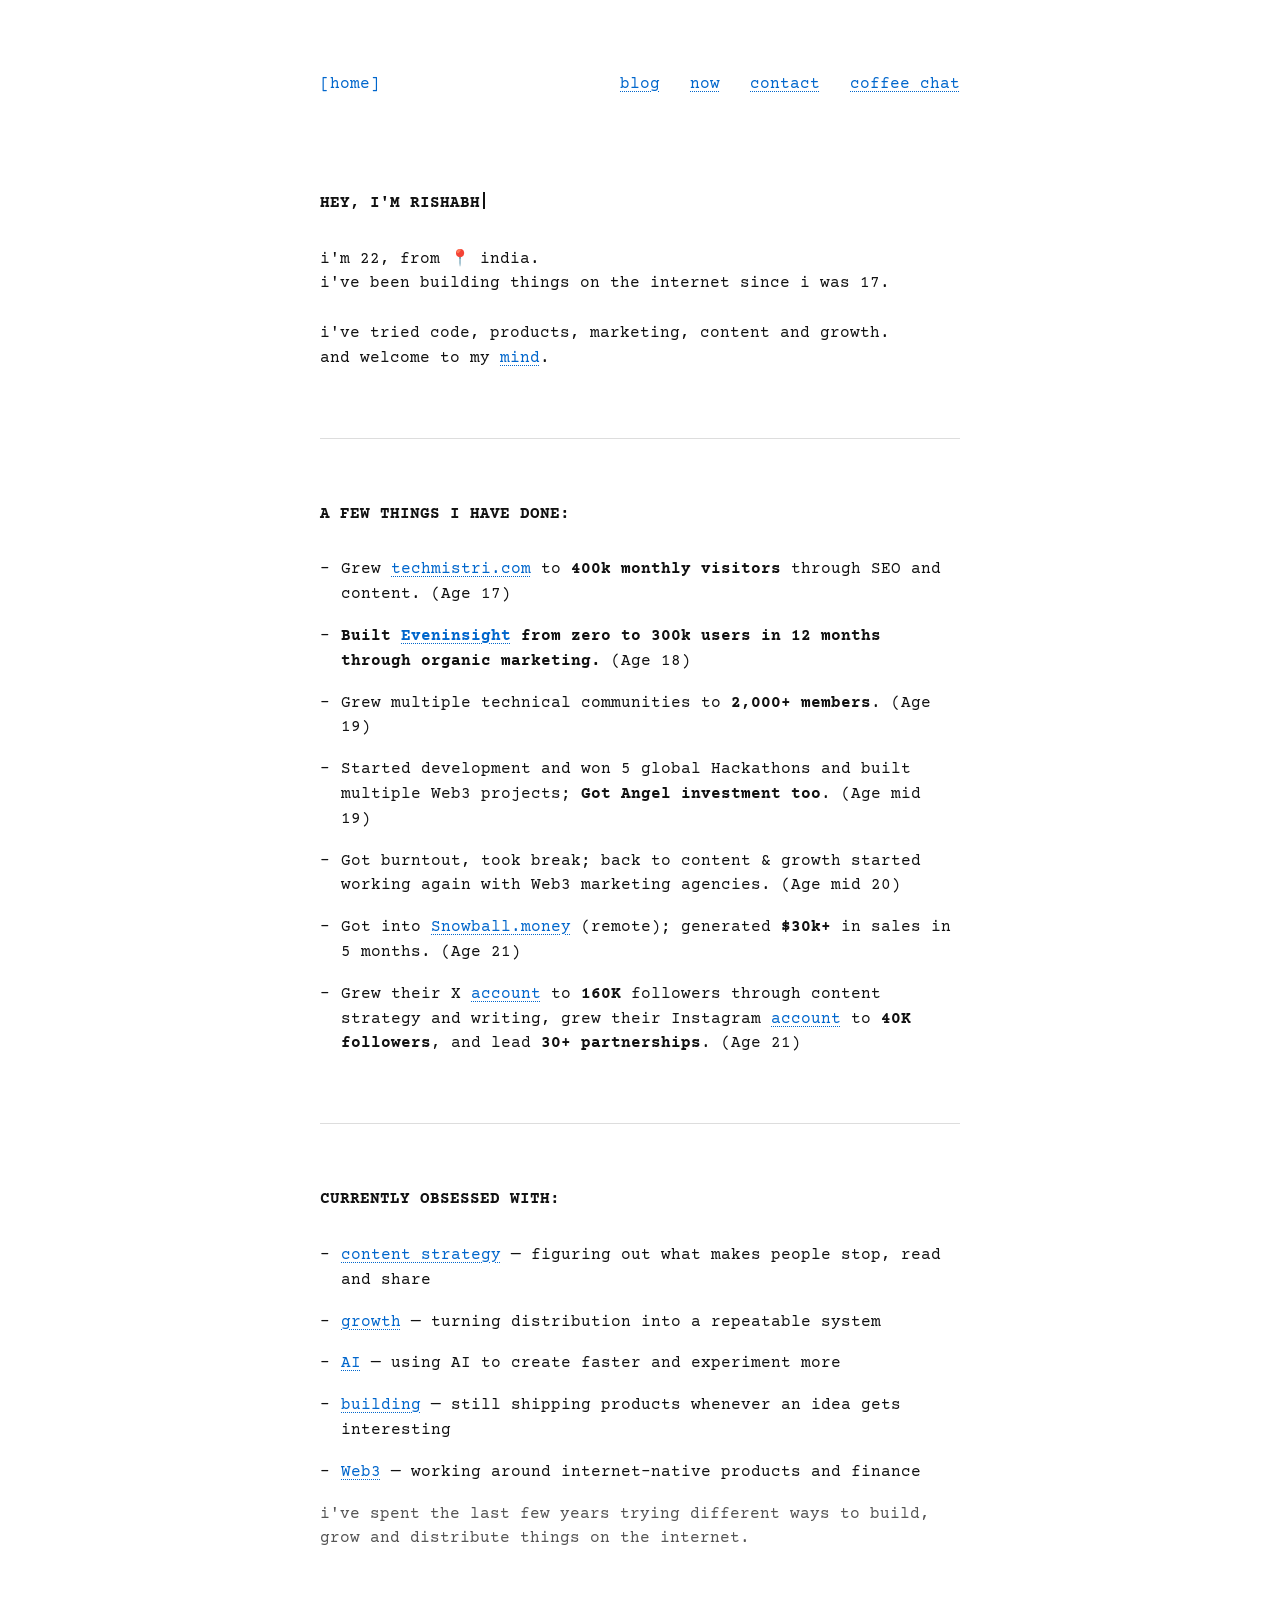
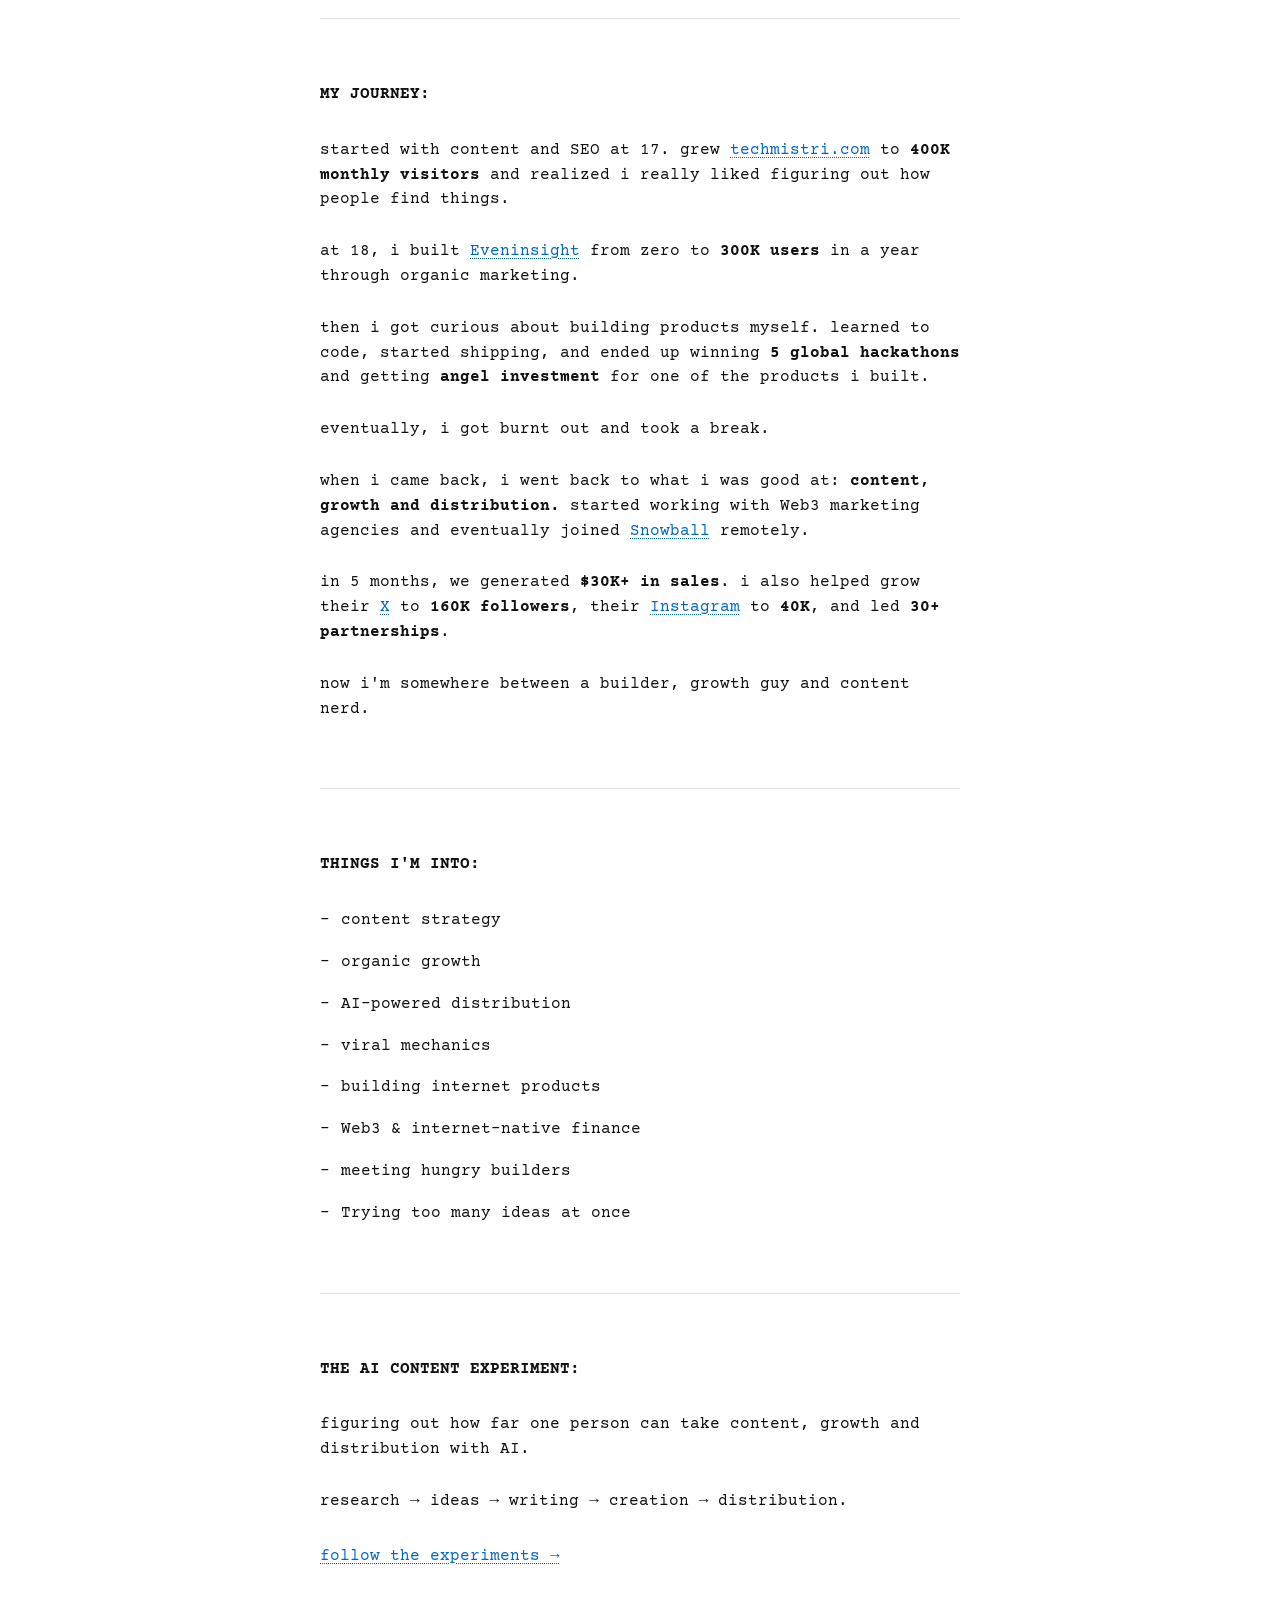
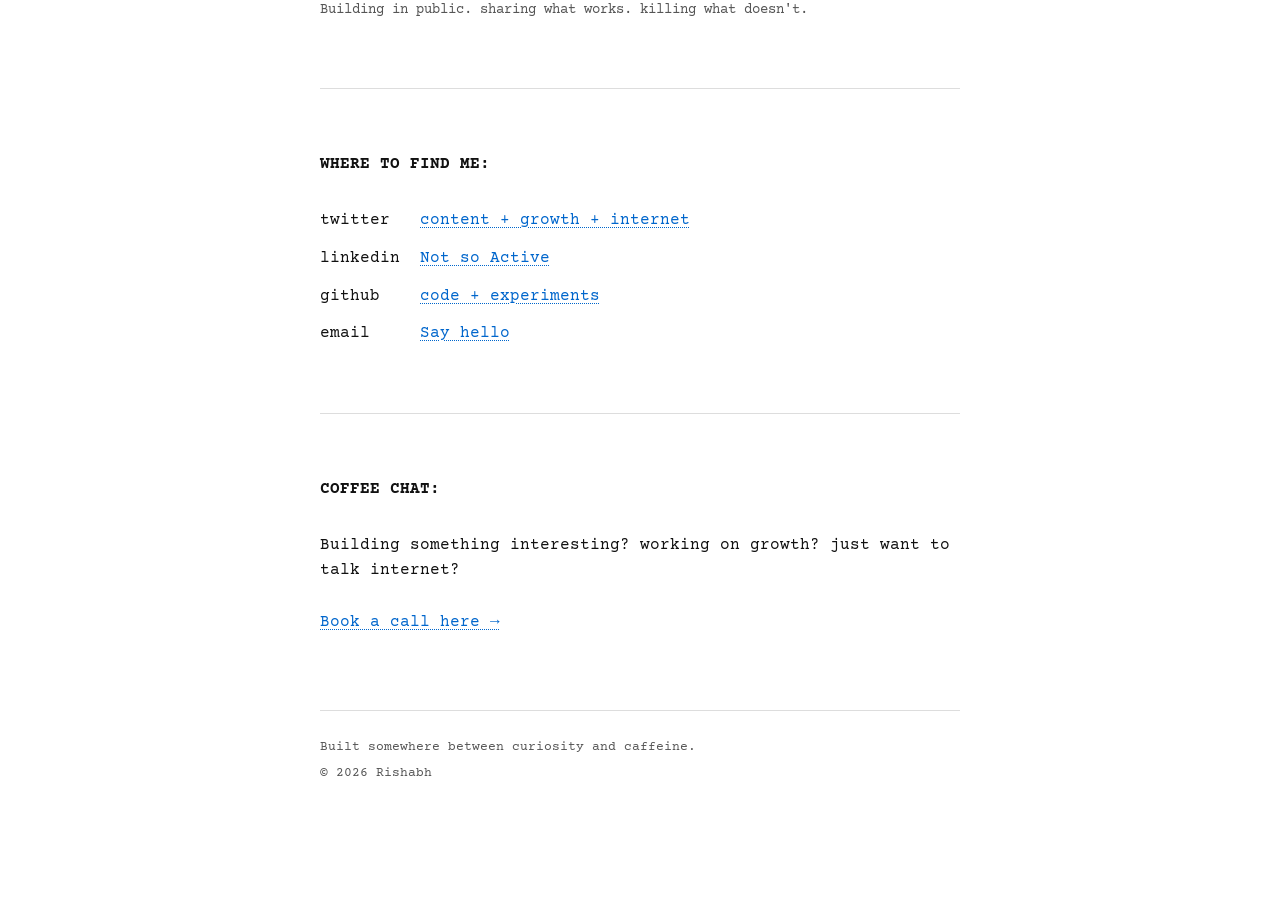
==== index.html @ 02ad77c5 "Initial commit: personal site with blog and contact pages. Co-authored-by: Cursor <cursoragent@curso" ====
<!DOCTYPE html>
<html lang="en">
<head>
  <meta charset="UTF-8">
  <meta name="viewport" content="width=device-width, initial-scale=1.0">
  <title>Rishabh — Internet Experiments</title>
  <meta name="description" content="Rishabh's corner of the internet — growth, content, AI, Web3 and building.">
  <link rel="preconnect" href="https://fonts.googleapis.com">
  <link rel="preconnect" href="https://fonts.gstatic.com" crossorigin>
  <link href="https://fonts.googleapis.com/css2?family=Courier+Prime:wght@400;700&display=swap" rel="stylesheet">
  <link rel="stylesheet" href="style.css">
</head>
<body>
<div class="page">
  <header class="navbar">
    <a href="index.html" class="home-link">[home]</a>
    <nav class="navigation">
      <a href="blog.html">blog</a>
      <a href="#now">now</a>
      <a href="./contact.html">contact</a>
      <a href="https://calendly.com/rg6367229/30min">coffee chat</a>
    </nav>
  </header>

  <main>
    <section class="hero">
      <h1>HEY, I'M RISHABH<span class="cursor"></span></h1>
      <div class="intro">
        <p>i'm <span id="age"></span>, from 📍 india.</p>
        <p>i've been building things on the internet since i was 17.</p>
<br>
        <p>i've tried code, products, marketing, content and growth.</p>
        <p>and welcome to my <a href="#journey">mind</a>.</p>
      </div>
    </section>
    <hr>
    <section class="section">
      <h2>A FEW THINGS I HAVE DONE:</h2>
      <ul>
        <li>Grew <a href="https://techmistri.com" target="_blank" rel="noopener noreferrer">techmistri.com</a> to <strong>400k monthly visitors</strong> through SEO and content. (Age 17)</li>
        <li><strong>Built <a href="https://eveninsight.com" target="_blank" rel="noopener noreferrer">Eveninsight</a> from zero to 300k users in 12 months through organic marketing.</strong> (Age 18)</li>
        <li>Grew multiple technical communities to <strong>2,000+ members</strong>. (Age 19)</li>
        <li>Started development and won 5 global Hackathons and built multiple Web3 projects; <strong>Got Angel investment too</strong>. (Age mid 19)</li>
        <li>Got burntout, took break; back to content &amp; growth started working again with Web3 marketing agencies. (Age mid 20)</li>
        <li>Got into <a href="https://snowball.money" target="_blank" rel="noopener noreferrer">Snowball.money</a> (remote); generated <strong>$30k+</strong> in sales in 5 months. (Age 21)</li>
        <li>Grew their X <a href="https://x.com/snowball_money" target="_blank" rel="noopener noreferrer">account</a> to <strong>160K</strong> followers through content strategy and writing, grew their Instagram <a href="https://www.instagram.com/snowball.money/" target="_blank" rel="noopener noreferrer">account</a> to <strong>40K followers</strong>, and lead <strong>30+ partnerships</strong>. (Age 21)</li>
      </ul>
    </section>
    <hr>
    <section class="section" id="now">
      <h2>CURRENTLY OBSESSED WITH:</h2>
      <ul>
        <li><a href="#">content strategy</a> — figuring out what makes people stop, read and share</li>
        <li><a href="#">growth</a> — turning distribution into a repeatable system</li>
        <li><a href="#">AI</a> — using AI to create faster and experiment more</li>
        <li><a href="#">building</a> — still shipping products whenever an idea gets interesting</li>
        <li><a href="#">Web3</a> — working around internet-native products and finance</li>
      </ul>
      <p class="muted">i've spent the last few years trying different ways to build, grow and distribute things on the internet.</p>
    </section>
    <hr>
    <section class="section" id="journey">
      <h2>MY JOURNEY:</h2>
      <div class="journey">
        <p>started with content and SEO at 17. grew <a href="https://techmistri.com" target="_blank" rel="noopener noreferrer">techmistri.com</a> to <strong>400K monthly visitors</strong> and realized i really liked figuring out how people find things.</p>
        <p>at 18, i built <a href="https://eveninsight.com" target="_blank" rel="noopener noreferrer">Eveninsight</a> from zero to <strong>300K users</strong> in a year through organic marketing.</p>
        <p>then i got curious about building products myself. learned to code, started shipping, and ended up winning <strong>5 global hackathons</strong> and getting <strong>angel investment</strong> for one of the products i built.</p>
        <p>eventually, i got burnt out and took a break.</p>
        <p>when i came back, i went back to what i was good at: <strong>content, growth and distribution.</strong> started working with Web3 marketing agencies and eventually joined <a href="https://snowball.money" target="_blank" rel="noopener noreferrer">Snowball</a> remotely.</p>
        <p>in 5 months, we generated <strong>$30K+ in sales</strong>. i also helped grow their <a href="https://x.com/snowball_money" target="_blank" rel="noopener noreferrer">X</a> to <strong>160K followers</strong>, their <a href="https://www.instagram.com/snowball.money/" target="_blank" rel="noopener noreferrer">Instagram</a> to <strong>40K</strong>, and led <strong>30+ partnerships</strong>.</p>
        <p>now i'm somewhere between a builder, growth guy and content nerd.</p>
      </div>
    </section>

    <hr>

    <section class="section">
      <h2>THINGS I'M INTO:</h2>
      <ul>
        <li>content strategy</li>
        <li>organic growth</li>
        <li>AI-powered distribution</li>
        <li>viral mechanics</li>
        <li>building internet products</li>
        <li>Web3 &amp; internet-native finance</li>
        <li>meeting hungry builders</li>
        <li>Trying too many ideas at once</li>
      </ul>
    </section>
    <hr>
    <section class="section pipeline">
      <h2>THE AI CONTENT EXPERIMENT:</h2>
      <p>figuring out how far one person can take content, growth and distribution with AI.</p>
      <p>research → ideas → writing → creation → distribution.</p>
      <a href="blog.html" class="big-link">follow the experiments →</a>
      <p class="small-text">Building in public. sharing what works. killing what doesn't.</p>
    </section>

    <hr>

    <section class="section" id="contact">
      <h2>WHERE TO FIND ME:</h2>
      <div class="social-list">
        <div class="social-row"><span class="social-platform">twitter</span><a href="https://x.com/ExplorerRishabh" target="_blank" rel="noopener noreferrer">content + growth + internet</a></div>
        <div class="social-row"><span class="social-platform">linkedin</span><a href="https://www.linkedin.com/in/rishabh-gupta-b09660242/" target="_blank" rel="noopener noreferrer">Not so Active</a></div>
        <div class="social-row"><span class="social-platform">github</span><a href="https://github.com/rishabhguptareal" target="_blank" rel="noopener noreferrer">code + experiments</a></div>
        <div class="social-row"><span class="social-platform">email</span><a href="mailto:rg6367229@gmail.com">Say hello</a></div>
      </div>
    </section>
<hr>
    <section class="section" id="chat">
      <h2>COFFEE CHAT:</h2>
      <p>Building something interesting? working on growth? just want to talk internet?</p>
      <p><a href="https://calendly.com/rg6367229/30min">Book a call here →</a></p>
    </section>

    <footer>
      <p>Built somewhere between curiosity and caffeine.</p>
      <p>© <span id="year"></span> Rishabh</p>
    </footer>
  </main>
</div>
<script src="script.js"></script>
</body>
</html>
---- style.css ----
*{box-sizing:border-box}html{scroll-behavior:smooth}body{margin:0;background:#fff;color:#111;font-family:"Courier Prime","Courier New",monospace;font-size:16px;line-height:1.55;-webkit-font-smoothing:antialiased}.page{width:100%;max-width:680px;margin:0 auto;padding:72px 20px 120px}a{color:#06c;text-decoration-line:underline;text-decoration-style:dotted;text-decoration-thickness:1px;text-underline-offset:3px;cursor:pointer}a:hover{color:#004999;text-decoration-style:solid}.navbar{display:flex;align-items:center;justify-content:space-between;margin-bottom:94px;font-size:16px}.home-link{text-decoration:none}.navigation{display:flex;align-items:center;gap:30px}.navigation a{white-space:nowrap}h1,h2{margin:0;font-size:16px;font-weight:700;line-height:1.55}h1{margin-bottom:31px}h2{margin-bottom:31px}.hero{margin-bottom:67px}.intro p{margin:0}.cursor{display:inline-block;width:2px;height:17px;margin-left:3px;background:#111;vertical-align:-2px;animation:blink 1s steps(1) infinite}@keyframes blink{0%,49%{opacity:1}50%,100%{opacity:0}}.section{margin-top:63px}.section:first-of-type{margin-top:0}ul{margin:0;padding:0;list-style:none}li{position:relative;margin-bottom:17px;padding-left:21px}li::before{content:"-";position:absolute;left:0;top:0}p{margin-top:0;margin-bottom:27px}strong{font-weight:700}.muted,.small-text{color:#555}.small-text{font-size:14px}.journey p{margin-bottom:27px}hr{width:100%;height:1px;margin:67px 0 0;border:0;background:#ddd}.pipeline p{max-width:650px}.big-link{display:inline-block;margin-top:3px;margin-bottom:31px}.social-list{display:flex;flex-direction:column;gap:13px}.social-row{display:flex;align-items:baseline;gap:12px}.social-platform{flex:0 0 88px}footer{margin-top:76px;padding-top:26px;border-top:1px solid #ddd;color:#555;font-size:13px}footer p{margin-bottom:5px}.blog-hero{margin-bottom:75px}.posts{display:flex;flex-direction:column;gap:48px}.post-card h2{margin-bottom:8px}.post-card h2 a{text-decoration-style:solid}.post-summary{color:#555;margin-bottom:8px}.post-date{font-size:13px;color:#777;margin-bottom:10px}.read-link{font-size:14px}.article-header{margin-bottom:60px}.article-title{font-size:20px;line-height:1.4;margin-bottom:16px}.article-summary{color:#555;margin-bottom:12px}.article-date{font-size:13px;color:#777}.article-content h2{margin-top:52px;margin-bottom:26px;font-size:16px;text-transform:none}.article-content p{margin-bottom:27px}.article-content blockquote{margin:32px 0;padding-left:20px;border-left:1px solid #bbb}.article-content hr{margin:45px 0}.article-content ul{margin:20px 0 30px}.article-content li{margin-bottom:18px}.resource-list{list-style:none;padding:0}.resource-list li{padding-left:0;margin-bottom:24px}.resource-list li:before{display:none}.resource-title{display:block;margin-bottom:4px}.resource-url{font-size:13px}.end-note{margin-top:50px;font-style:italic}@media(max-width:700px){body{font-size:15px}.page{padding:35px 18px 80px}.navbar{margin-bottom:67px;align-items:flex-start}.navigation{gap:13px;flex-wrap:wrap;justify-content:flex-end;max-width:260px}.navigation a{font-size:14px}h1,h2{font-size:15px}.section{margin-top:52px}hr{margin-top:52px}.social-row{flex-direction:column;gap:0}.social-platform{flex:auto}.article-title{font-size:18px}}@media(max-width:430px){.page{padding:28px 16px 70px}.navbar{display:block;margin-bottom:55px}.home-link{display:block;margin-bottom:18px}.navigation{justify-content:flex-start;max-width:none}.navigation a{font-size:14px}}
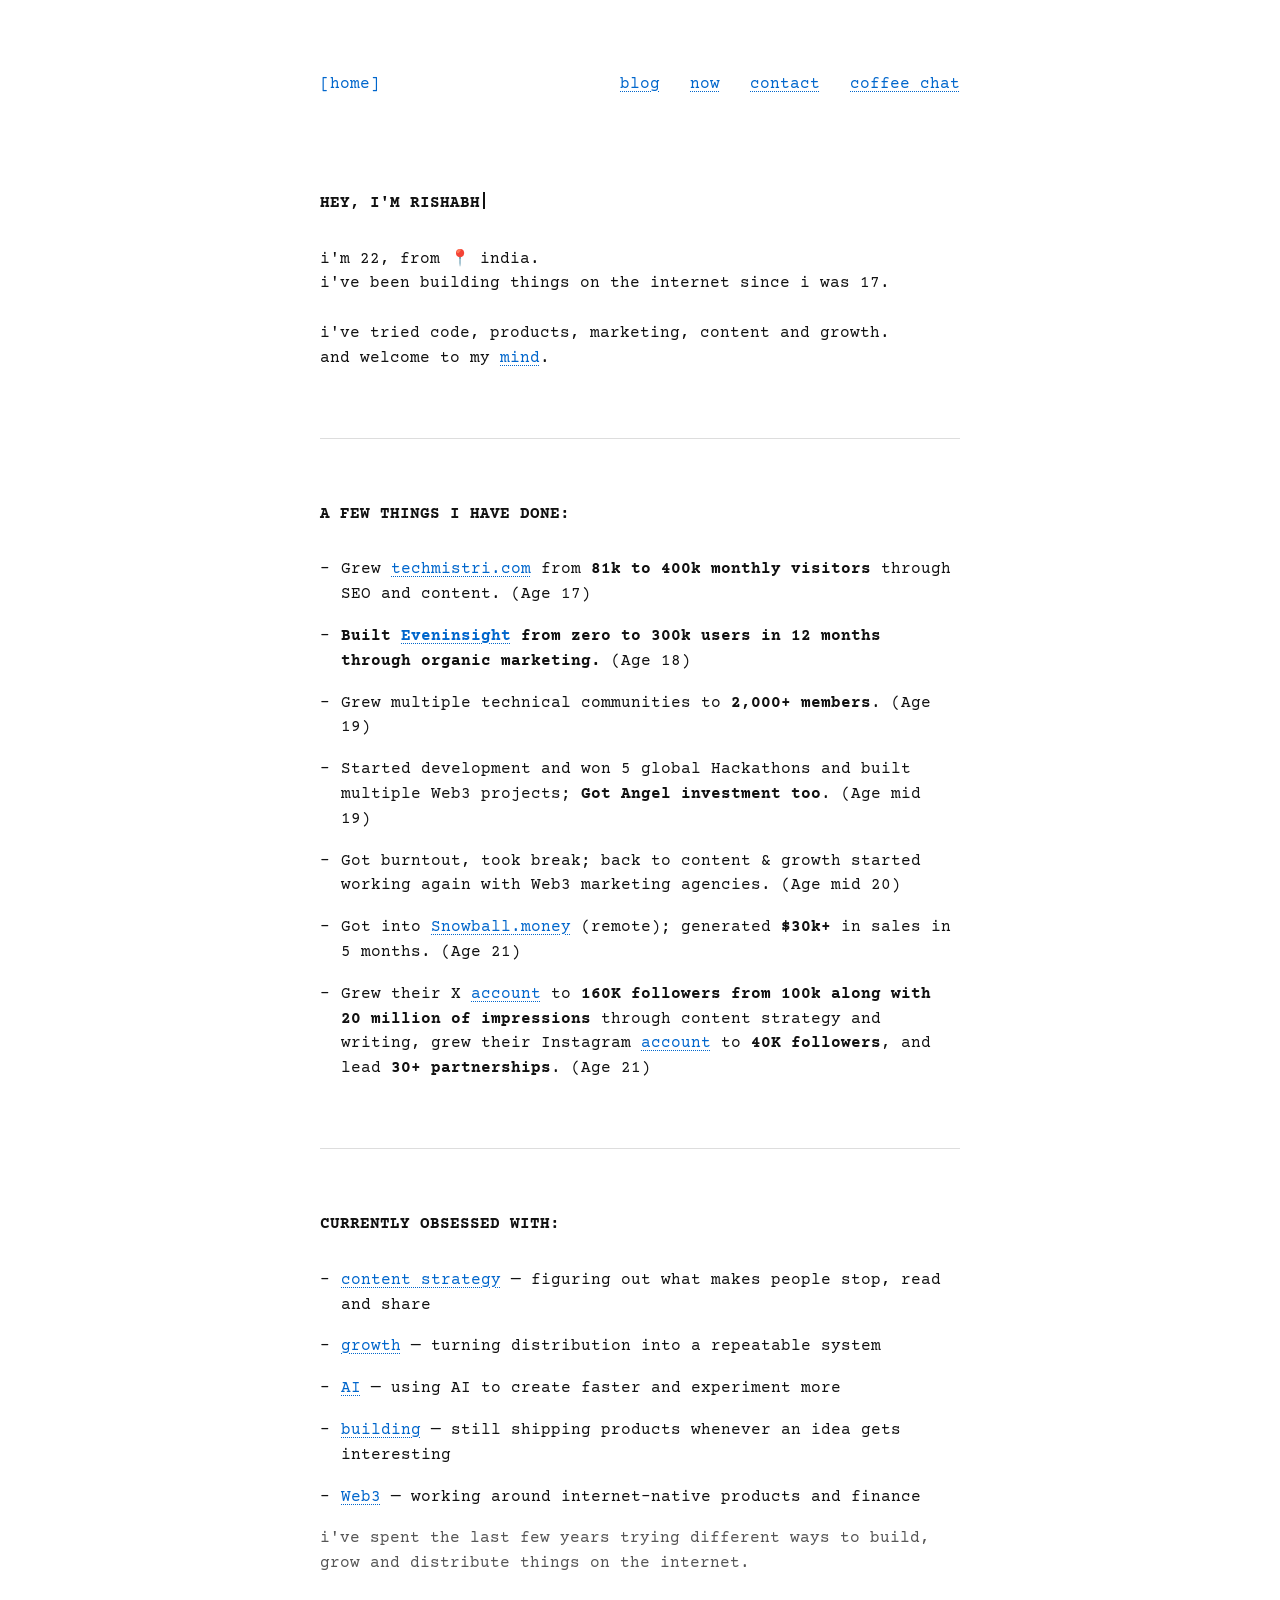
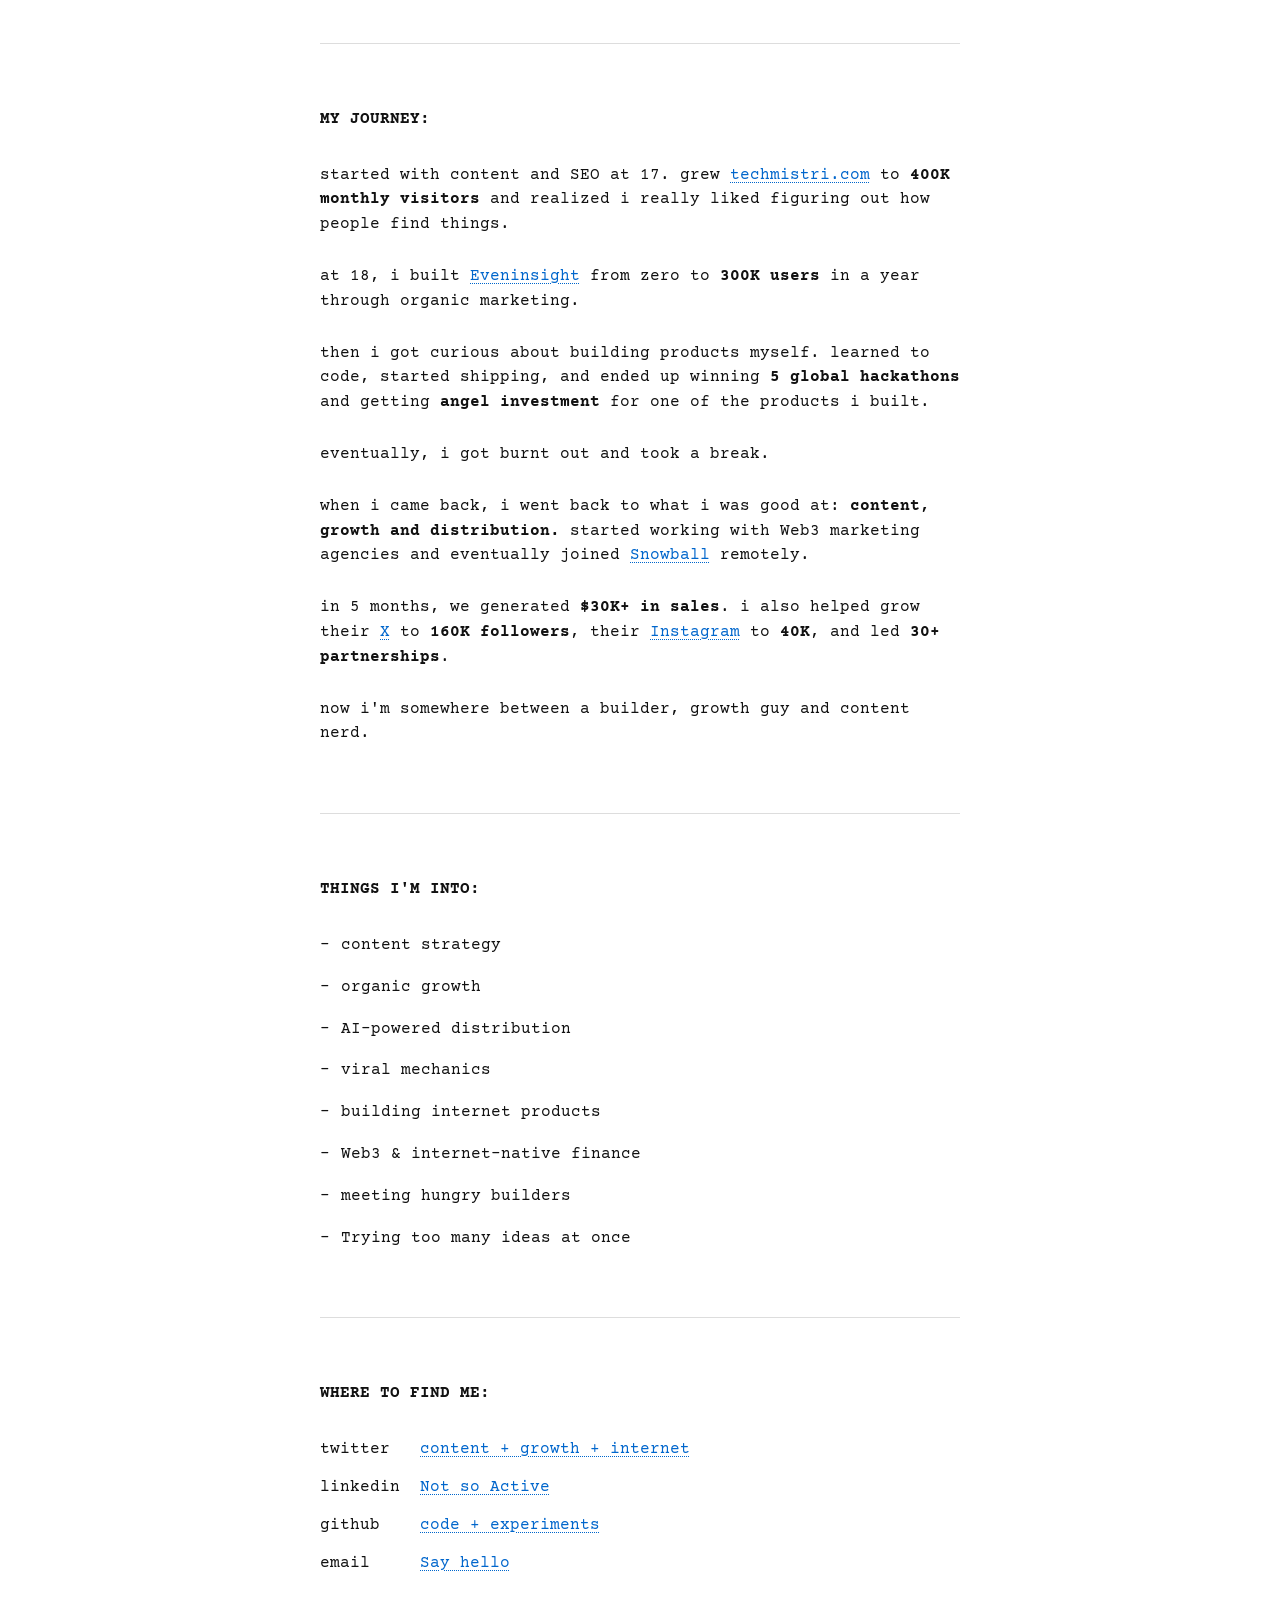
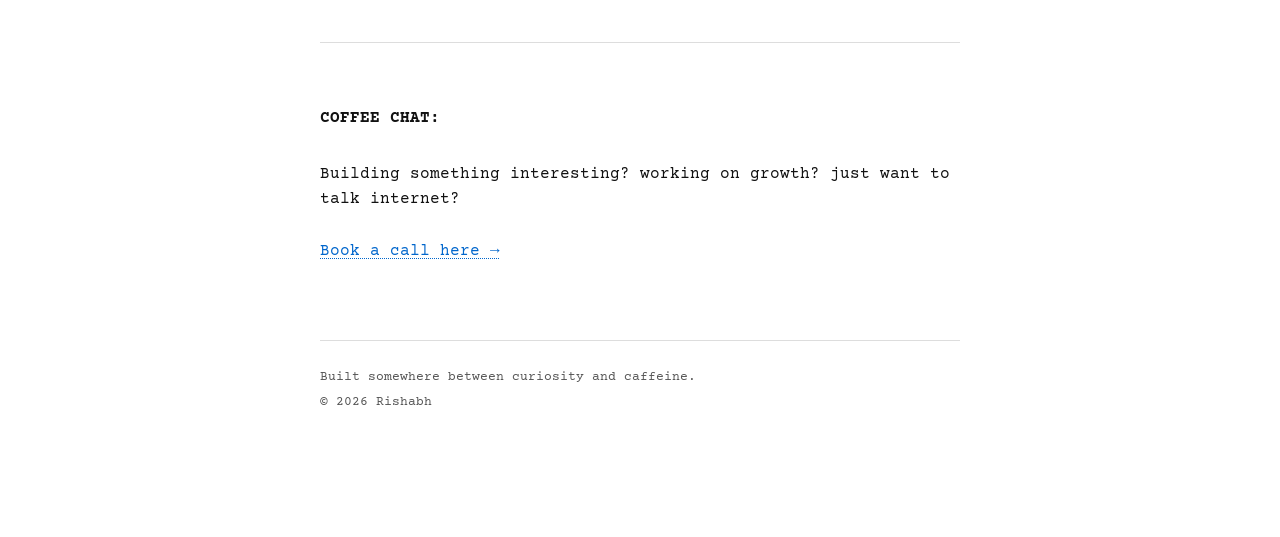
==== commit 702a72fc: "Update blog posts and refine homepage copy. Co-authored-by: Cursor <cursoragent@cursor.com>" ====
--- a/index.html
+++ b/index.html
@@ -37,13 +37,13 @@
     <section class="section">
       <h2>A FEW THINGS I HAVE DONE:</h2>
       <ul>
-        <li>Grew <a href="https://techmistri.com" target="_blank" rel="noopener noreferrer">techmistri.com</a> to <strong>400k monthly visitors</strong> through SEO and content. (Age 17)</li>
+        <li>Grew <a href="https://techmistri.com" target="_blank" rel="noopener noreferrer">techmistri.com</a> from <strong>81k to</strong> <strong>400k monthly visitors</strong> through SEO and content. (Age 17)</li>
         <li><strong>Built <a href="https://eveninsight.com" target="_blank" rel="noopener noreferrer">Eveninsight</a> from zero to 300k users in 12 months through organic marketing.</strong> (Age 18)</li>
         <li>Grew multiple technical communities to <strong>2,000+ members</strong>. (Age 19)</li>
         <li>Started development and won 5 global Hackathons and built multiple Web3 projects; <strong>Got Angel investment too</strong>. (Age mid 19)</li>
         <li>Got burntout, took break; back to content &amp; growth started working again with Web3 marketing agencies. (Age mid 20)</li>
         <li>Got into <a href="https://snowball.money" target="_blank" rel="noopener noreferrer">Snowball.money</a> (remote); generated <strong>$30k+</strong> in sales in 5 months. (Age 21)</li>
-        <li>Grew their X <a href="https://x.com/snowball_money" target="_blank" rel="noopener noreferrer">account</a> to <strong>160K</strong> followers through content strategy and writing, grew their Instagram <a href="https://www.instagram.com/snowball.money/" target="_blank" rel="noopener noreferrer">account</a> to <strong>40K followers</strong>, and lead <strong>30+ partnerships</strong>. (Age 21)</li>
+        <li>Grew their X <a href="https://x.com/snowball_money" target="_blank" rel="noopener noreferrer">account</a> to <strong>160K followers from 100k along with 20 million of impressions</strong> through content strategy and writing, grew their Instagram <a href="https://www.instagram.com/snowball.money/" target="_blank" rel="noopener noreferrer">account</a> to <strong>40K followers</strong>, and lead <strong>30+ partnerships</strong>. (Age 21)</li>
       </ul>
     </section>
     <hr>
@@ -87,15 +87,7 @@
         <li>Trying too many ideas at once</li>
       </ul>
     </section>
-    <hr>
-    <section class="section pipeline">
-      <h2>THE AI CONTENT EXPERIMENT:</h2>
-      <p>figuring out how far one person can take content, growth and distribution with AI.</p>
-      <p>research → ideas → writing → creation → distribution.</p>
-      <a href="blog.html" class="big-link">follow the experiments →</a>
-      <p class="small-text">Building in public. sharing what works. killing what doesn't.</p>
-    </section>
-
+    
     <hr>
 
     <section class="section" id="contact">
